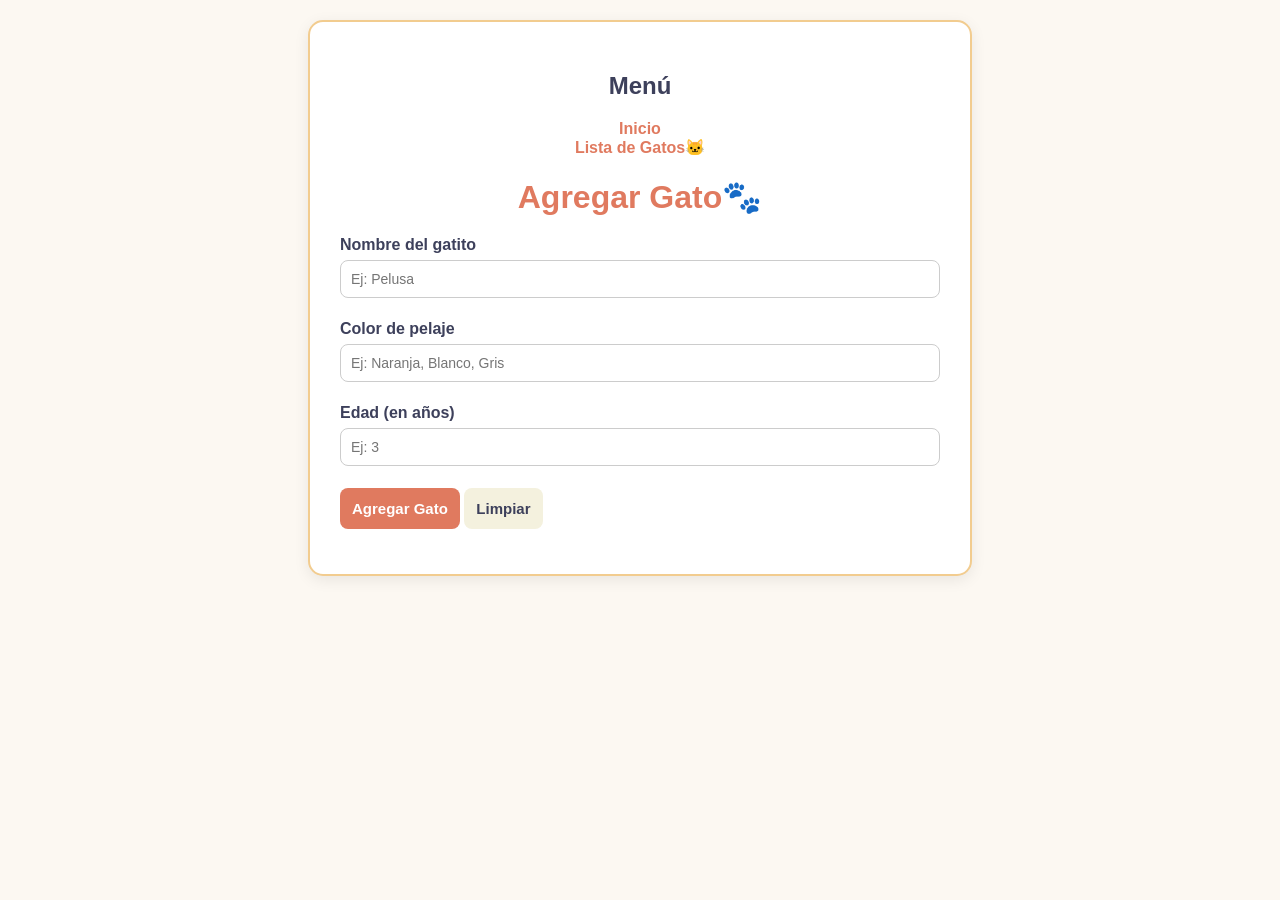
==== form1/formulario-gato.html @ ac137e13 "cambios de nombre" ====
<!DOCTYPE html>
<html lang="es">

<head>
    <meta charset="UTF-8">
    <meta name="viewport" content="width=device-width, initial-scale=1.0">

    <title>Registro de Gatos🐾</title>
    <link rel="stylesheet" href="style.css">

</head>

<body>

    <div class="container">
        <div class="nav-links">
            <header>
                <h2>Menú</h2>
                <nav>
                    <a href="index.html">Inicio</a><br>
                    <a href="lista-gatos.html">Lista de Gatos🐱</a>
                </nav>
            </header>
        </div>

        <h1>Agregar Gato🐾</h1>

        <form id="formGato">

            <!-- Nombre -->
            <div class="campo">
                <label for="nombre">Nombre del gatito</label>
                <input
                    type="text"
                    id="nombre"
                    name="nombre"
                    placeholder="Ej: Pelusa">
                <span id="errorNombre" class="error"></span>
            </div>

            <!-- Color -->
            <div class="campo">

                <label for="color">Color de pelaje</label>

                <input
                    type="text"
                    id="color"
                    name="color"
                    placeholder="Ej: Naranja, Blanco, Gris">

                <span id="errorColor" class="error"></span>

            </div>

            <!-- Edad -->
            <div class="campo">

                <label for="edad">Edad (en años)</label>

                <input
                    type="number"
                    id="edad"
                    name="edad"
                    placeholder="Ej: 3">

                <span id="errorEdad" class="error"></span>

            </div>

            <button type="submit">
                Agregar Gato
            </button>
            <button
                type="reset"
                class="btn-limpiar">
                Limpiar
            </button>

        </form>

        <div id="mensaje" class="exito"></div>

    </div>

    <script>

        const formulario =
            document.getElementById("formGato");

        formulario.addEventListener("submit", function(event) {

            // Evita que el formulario se envíe
            event.preventDefault();

            // Obtener valores
            const color =
                document.getElementById("color").value.trim();

            const nombre =
                document.getElementById("nombre").value.trim();

            const edad =
                document.getElementById("edad").value.trim();

            // Limpiar mensajes
            document.getElementById("errorColor").textContent = "";
            document.getElementById("errorNombre").textContent = "";
            document.getElementById("errorEdad").textContent = "";
            document.getElementById("mensaje").textContent = "";

            let valido = true;

            // Validar color
            if (color === "") {

                document.getElementById("errorColor")
                    .textContent = "Debe ingresar el color.";

                valido = false;
            }

            // Validar nombre
            if (nombre === "") {

                document.getElementById("errorNombre")
                    .textContent = "Debe ingresar el nombre.";

                valido = false;
            }

            // Validar edad
            if (edad === "") {

                document.getElementById("errorEdad")
                    .textContent = "Debe ingresar la edad.";

                valido = false;
            }

            // Resultado
            if (valido) {

                const gatos = JSON.parse(localStorage.getItem("gatos")) || [];

                const gato = {
                    color: color,
                    nombre: nombre,
                    edad: edad
                };

                gatos.push(gato);

                localStorage.setItem("gatos", JSON.stringify(gatos));

                document.getElementById("mensaje")
                    .textContent =
                    "Gato agregado correctamente.";

                formulario.reset();
            }

        });

    </script>

</body>

</html>
---- form1/style.css ----
:root {
    --bg-color: #fcf8f2;
    --card-bg: #ffffff;
    --primary-color: #e07a5f;
    --primary-hover: #d06043;
    --text-color: #3d405b;
    --accent-color: #f4f1de;
    --error-color: #e63946;
    --border-color: #f2cc8f;
}

body {
    font-family: 'Segoe UI', Tahoma, Geneva, Verdana, sans-serif;
    background-color: var(--bg-color);
    color: var(--text-color);
    margin: 0;
    padding: 20px;
    display: flex;
    justify-content: center;
}

.container {
    background-color: var(--card-bg);
    width: 100%;
    max-width: 600px;
    padding: 30px;
    border-radius: 15px;
    box-shadow: 0 4px 15px rgba(0, 0, 0, 0.08);
    border: 2px solid var(--border-color);
}

h1 {
    color: var(--primary-color);
    text-align: center;
    margin-bottom: 20px;
}

.campo {
    margin-bottom: 18px;
    display: flex;
    flex-direction: column;
}

label {
    font-weight: bold;
    margin-bottom: 6px;
}

input[type="text"],
input[type="number"],
select {
    padding: 10px;
    border: 1px solid #ccc;
    border-radius: 8px;
    font-size: 14px;
    outline: none;
    transition: border-color 0.3s;
}

input:focus, select:focus {
    border-color: var(--primary-color);
}

.error {
    color: var(--error-color);
    font-size: 12px;
    margin-top: 4px;
}

.exito {
    color: #2b9348;
    text-align: center;
    font-weight: bold;
    margin-top: 15px;
}

/* Botones */
.acciones {
    display: flex;
    gap: 10px;
    margin-top: 20px;
}

button {
    flex: 1;
    padding: 12px;
    border: none;
    border-radius: 8px;
    font-size: 15px;
    font-weight: bold;
    cursor: pointer;
    transition: 0.3s;
}

button[type="submit"] {
    background-color: var(--primary-color);
    color: white;
}

button[type="submit"]:hover {
    background-color: var(--primary-hover);
}

.btn-limpiar {
    background-color: var(--accent-color);
    color: var(--text-color);
}

.btn-limpiar:hover {
    background-color: #e0dcb8;
}

.nav-links {
    text-align: center;
    margin-bottom: 20px;
}

.nav-links a {
    color: var(--primary-color);
    text-decoration: none;
    font-weight: bold;
}

.nav-links a:hover {
    text-decoration: underline;
}

table {
    width: 100%;
    border-collapse: collapse;
    margin-top: 15px;
}

th, td {
    padding: 12px;
    text-align: left;
    border-bottom: 1px solid var(--border-color);
}

th {
    background-color: var(--accent-color);
    color: var(--text-color);
}

tr:hover {
    background-color: #faf5ed;
}

.container nav ul {
    list-style: none;
    padding: 0;
    margin-top: 20px;
    display: flex;
    flex-direction: column;
    gap: 12px;
}

.container nav ul li a {
    display: block;
    background-color: var(--accent-color);
    padding: 12px;
    border-radius: 8px;
    text-decoration: none;
    color: var(--primary-color);
    font-weight: bold;
    text-align: center;
    border: 1px solid var(--border-color);
    transition: background-color 0.3s;
}

.container nav ul li a:hover {
    background-color: #e0dcb8;
}
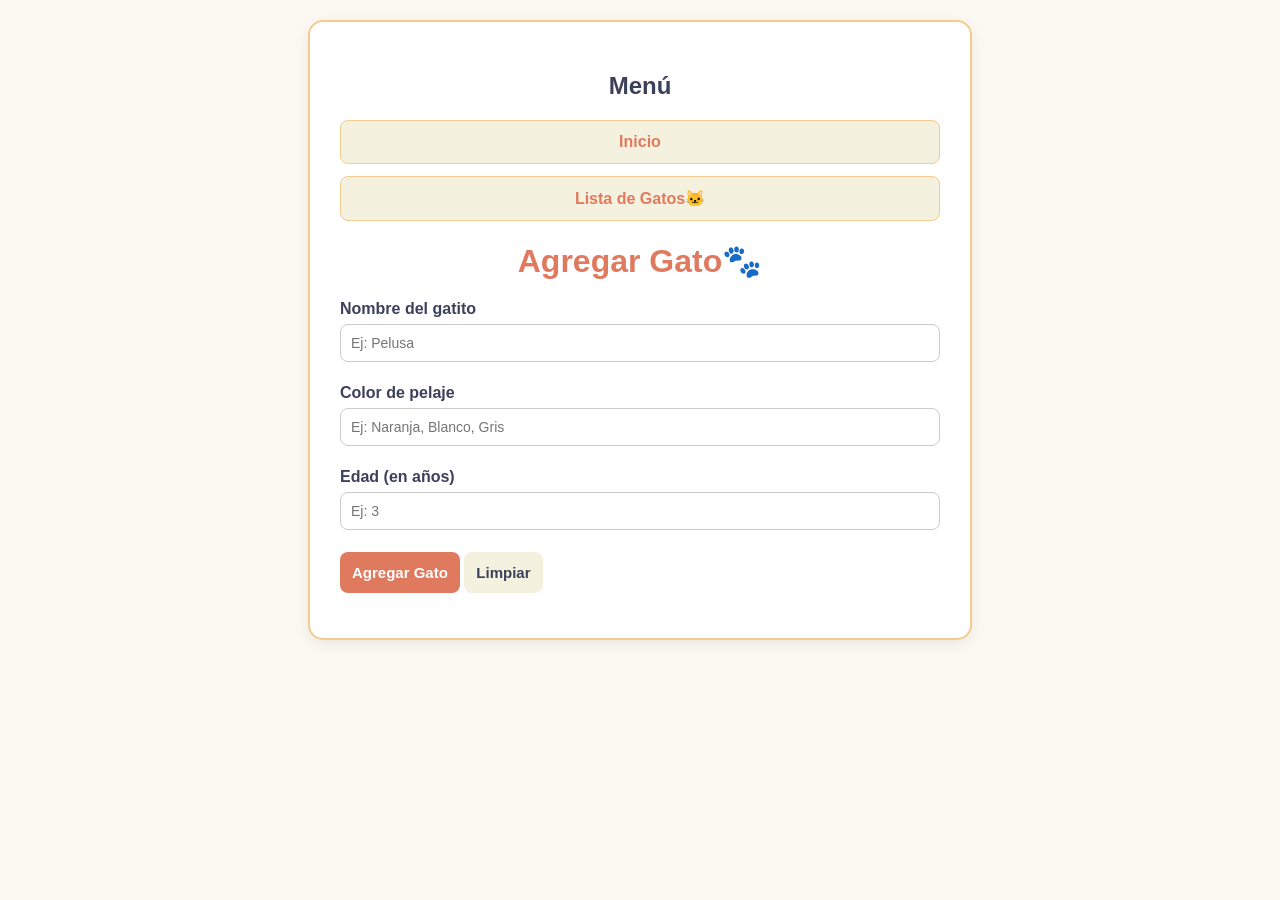
==== commit 5c640b2f: "ordenamiento de hipervinculos" ====
--- a/form1/formulario-gato.html
+++ b/form1/formulario-gato.html
@@ -17,8 +17,10 @@
             <header>
                 <h2>Menú</h2>
                 <nav>
-                    <a href="index.html">Inicio</a><br>
-                    <a href="lista-gatos.html">Lista de Gatos🐱</a>
+                    <ul>
+                        <li><a href="index.html">Inicio</a></li>
+                        <li><a href="lista-gatos.html">Lista de Gatos🐱</a></li>
+                    </ul>
                 </nav>
             </header>
         </div>
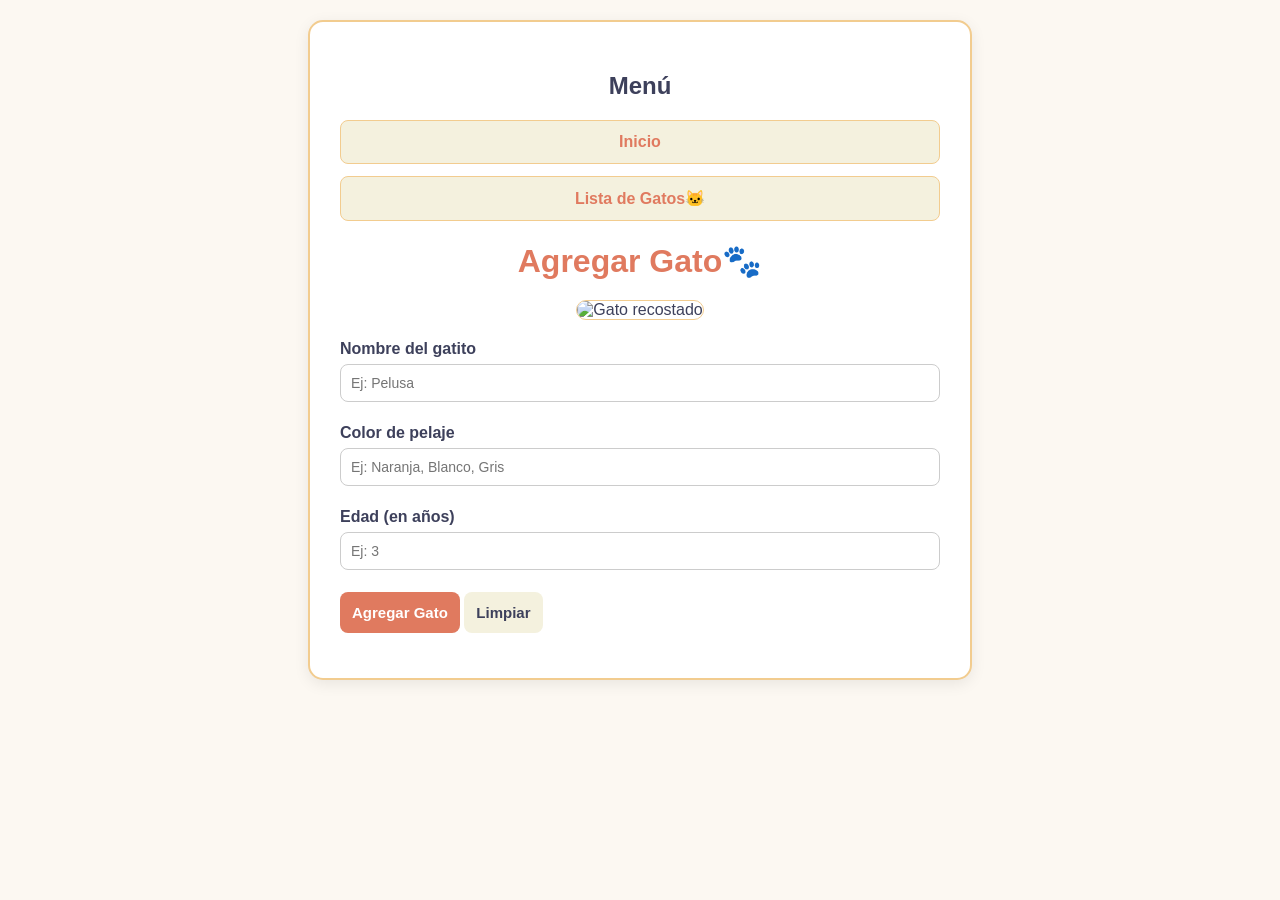
==== commit 454c100b: "añadido de imagenes" ====
--- a/form1/formulario-gato.html
+++ b/form1/formulario-gato.html
@@ -24,8 +24,10 @@
                 </nav>
             </header>
         </div>
-
         <h1>Agregar Gato🐾</h1>
+        <div class="img-container">
+            <img src="https://cdn.pixabay.com/photo/2016/11/23/14/57/cat-1853372_1280.jpg" alt="Gato recostado" class="img-pagina">
+        </div>
 
         <form id="formGato">
 
@@ -85,86 +87,7 @@
 
     </div>
 
-    <script>
-
-        const formulario =
-            document.getElementById("formGato");
-
-        formulario.addEventListener("submit", function(event) {
-
-            // Evita que el formulario se envíe
-            event.preventDefault();
-
-            // Obtener valores
-            const color =
-                document.getElementById("color").value.trim();
-
-            const nombre =
-                document.getElementById("nombre").value.trim();
-
-            const edad =
-                document.getElementById("edad").value.trim();
-
-            // Limpiar mensajes
-            document.getElementById("errorColor").textContent = "";
-            document.getElementById("errorNombre").textContent = "";
-            document.getElementById("errorEdad").textContent = "";
-            document.getElementById("mensaje").textContent = "";
-
-            let valido = true;
-
-            // Validar color
-            if (color === "") {
-
-                document.getElementById("errorColor")
-                    .textContent = "Debe ingresar el color.";
-
-                valido = false;
-            }
-
-            // Validar nombre
-            if (nombre === "") {
-
-                document.getElementById("errorNombre")
-                    .textContent = "Debe ingresar el nombre.";
-
-                valido = false;
-            }
-
-            // Validar edad
-            if (edad === "") {
-
-                document.getElementById("errorEdad")
-                    .textContent = "Debe ingresar la edad.";
-
-                valido = false;
-            }
-
-            // Resultado
-            if (valido) {
-
-                const gatos = JSON.parse(localStorage.getItem("gatos")) || [];
-
-                const gato = {
-                    color: color,
-                    nombre: nombre,
-                    edad: edad
-                };
-
-                gatos.push(gato);
-
-                localStorage.setItem("gatos", JSON.stringify(gatos));
-
-                document.getElementById("mensaje")
-                    .textContent =
-                    "Gato agregado correctamente.";
-
-                formulario.reset();
-            }
-
-        });
-
-    </script>
+    <script src="script.js"></script>
 
 </body>
 
--- a/form1/style.css
+++ b/form1/style.css
@@ -170,4 +170,17 @@
 
 .container nav ul li a:hover {
     background-color: #e0dcb8;
+}
+
+.img-container {
+    text-align: center;
+    margin-bottom: 20px;
+}
+
+.img-pagina {
+    width: 100%;
+    max-height: 270px;
+    object-fit: cover;
+    border-radius: 12px;
+    border: 1px solid var(--border-color);
 }
